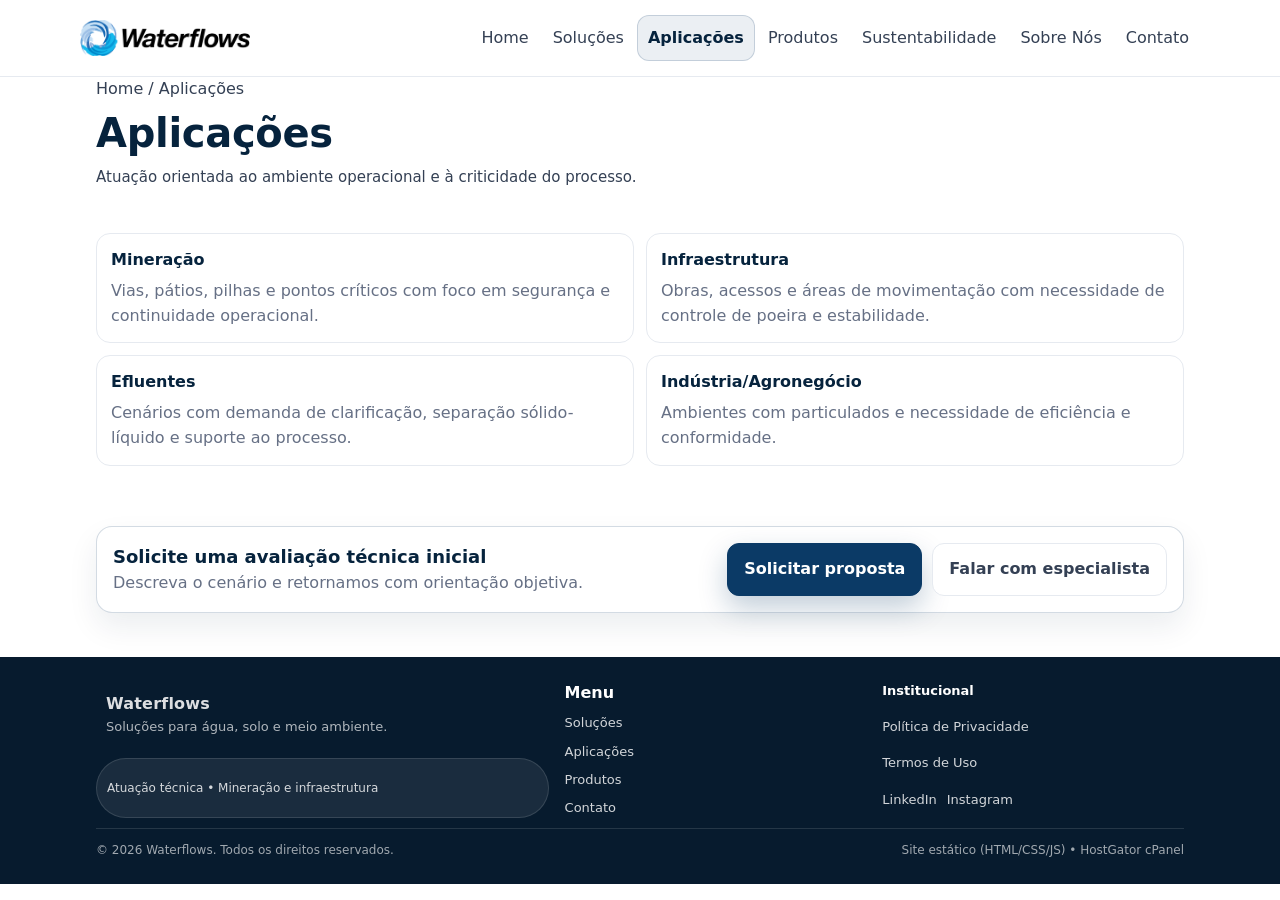
==== aplicacoes.html @ 00b56543 "site inicial" ====
<!doctype html>
<html lang="pt-BR">
<head>
  <meta charset="utf-8" />
  <meta name="viewport" content="width=device-width, initial-scale=1" />
  <title>Aplicações | Waterflows</title>
  <meta name="description" content="Aplicações em mineração, infraestrutura, efluentes e indústria/agronegócio com abordagem técnica e suporte em campo." />
  <meta name="theme-color" content="#0B3A66" />
  <link rel="stylesheet" href="./assets/css/styles.css" />
</head>

<body data-page="aplicacoes">
  <a class="skip-link" href="#conteudo">Pular para o conteúdo</a>

  <header class="site-header" aria-label="Cabeçalho">
    <div class="container header-inner">
        <a class="brand" href="./index.html" aria-label="Ir para a Home Waterflows">
          <img class="brand-logo" src="./assets/img/logo-water-flow.png" alt="Waterflows" />
          <span class="brand-text">
        </a>

      <button class="nav-toggle" type="button" data-nav-toggle aria-label="Abrir menu" aria-expanded="false">
        <svg viewBox="0 0 24 24" fill="none" aria-hidden="true">
          <path d="M4 7h16M4 12h16M4 17h16" stroke="currentColor" stroke-width="2" stroke-linecap="round"/>
        </svg>
      </button>

      <nav class="site-nav" data-nav aria-label="Navegação principal">
        <ul class="nav-list">
          <li><a href="./index.html" data-page="home">Home</a></li>
          <li><a href="./solucoes.html" data-page="solucoes">Soluções</a></li>
          <li><a href="./aplicacoes.html" data-page="aplicacoes">Aplicações</a></li>
          <li><a href="./produtos.html" data-page="produtos">Produtos</a></li>
          <li><a href="./sustentabilidade.html" data-page="sustentabilidade">Sustentabilidade</a></li>
          <li><a href="./sobre.html" data-page="sobre">Sobre Nós</a></li>
          <li><a href="./contato.html" data-page="contato">Contato</a></li>
        </ul>
      </nav>

    </div>
  </header>

  <div data-nav-overlay hidden style="position:fixed; inset:0; background:rgba(6,35,61,0.25); z-index:900;"></div>

  <main id="conteudo">
    <section class="page-hero">
      <div class="container">
        <div class="breadcrumb">Home / Aplicações</div>
        <h1>Aplicações</h1>
        <p class="lead">Atuação orientada ao ambiente operacional e à criticidade do processo.</p>
      </div>
    </section>

    <section class="section" aria-label="Segmentos">
      <div class="container">
        <div class="grid cols-2">
          <article class="card">
            <h3>Mineração</h3>
            <p>Vias, pátios, pilhas e pontos críticos com foco em segurança e continuidade operacional.</p>
          </article>
          <article class="card">
            <h3>Infraestrutura</h3>
            <p>Obras, acessos e áreas de movimentação com necessidade de controle de poeira e estabilidade.</p>
          </article>
          <article class="card">
            <h3>Efluentes</h3>
            <p>Cenários com demanda de clarificação, separação sólido-líquido e suporte ao processo.</p>
          </article>
          <article class="card">
            <h3>Indústria/Agronegócio</h3>
            <p>Ambientes com particulados e necessidade de eficiência e conformidade.</p>
          </article>
        </div>

        <div class="section" style="padding-bottom:0;">
          <div class="cta">
            <div>
              <h2>Solicite uma avaliação técnica inicial</h2>
              <p>Descreva o cenário e retornamos com orientação objetiva.</p>
            </div>
            <div class="hero-actions">
              <a class="btn btn-primary" href="./contato.html">Solicitar proposta</a>
              <a class="btn" href="./contato.html">Falar com especialista</a>
            </div>
          </div>
        </div>

      </div>
    </section>
  </main>

  <footer class="site-footer" aria-label="Rodapé">
    <div class="container">
      <div class="footer-grid">
        <div class="footer-brand">
          <div class="brand">
            <span class="brand-mark" aria-hidden="true"></span>
            <div>
              <div class="footer-title">Waterflows</div>
              <div class="footer-muted">Soluções para água, solo e meio ambiente.</div>
            </div>
          </div>
          <div class="badge">Atuação técnica • Mineração e infraestrutura</div>
        </div>

        <div class="footer-links">
          <strong style="color:#fff;">Menu</strong>
          <a href="./solucoes.html">Soluções</a>
          <a href="./aplicacoes.html">Aplicações</a>
          <a href="./produtos.html">Produtos</a>
          <a href="./contato.html">Contato</a>
        </div>

        <div class="footer-links" aria-label="Links institucionais">
          <strong class="footer-h">Institucional</strong>
          <a href="./politica-de-privacidade.html" aria-label="Política de Privacidade (placeholder)">Política de Privacidade</a>
          <a href="./termos.html" aria-label="Termos de Uso (placeholder)">Termos de Uso</a>
          <div class="social" aria-label="Redes sociais">
            <a href="https://www.linkedin.com/company/waterflows-br/?originalSubdomain=br" aria-label="LinkedIn (placeholder)">LinkedIn</a>
            <a href="https://www.instagram.com/waterflowsbioquimica/" target="_blank" rel="noopener">Instagram</a>
          </div>
        </div>
      </div>

      <div class="footer-bottom">
        <span>© <span id="year"></span> Waterflows. Todos os direitos reservados.</span>
        <span>Site estático (HTML/CSS/JS) • HostGator cPanel</span>
      </div>
    </div>

    <script>document.getElementById('year').textContent = new Date().getFullYear();</script>
  </footer>

  <script src="./assets/js/main.js" defer></script>
</body>
</html>
---- assets/css/styles.css ----
/* Waterflows — styles.css (mobile-first)
   Requisitos: breakpoints 480 / 768 / 1024, acessibilidade básica, clean industrial.
*/

:root{
  --bg: #FFFFFF;
  --bg-soft: #F7F9FC;
  --text: #344054;
  --muted: #667085;
  --border: #E6EAF0;

  --brand: #0B3A66;     /* azul institucional */
  --brand-2: #06233D;   /* azul profundo técnico */
  --accent: #1B5FA6;    /* azul médio de destaque (5%) */

  --radius: 14px;
  --shadow: 0 10px 30px rgba(6,35,61,0.10);

  --container: 1120px;

  /* escala tipográfica (mobile-first) */
  --h1: 28px;
  --h2: 24px;
  --h3: 16px;
  --p: 15px;

  /* espaçamento */
  --section-y: 28px;
}

*{ box-sizing: border-box; }
html{ scroll-behavior: smooth; }
body{
  margin: 0;
  font-family: Inter, Lato, system-ui, -apple-system, Segoe UI, Roboto, Arial, sans-serif;
  color: var(--text);
  background: var(--bg);
  line-height: 1.55;
}

img{ max-width: 100%; height: auto; display: block; }
a{ color: inherit; text-decoration: none; }

/* links em texto (conteúdo) ficam visíveis por padrão */
main a:not(.btn):not(.nav-list a){
  color: var(--brand);
  text-decoration: underline;
  text-decoration-color: rgba(11,58,102,0.35);
  text-underline-offset: 3px;
}
main a:not(.btn):not(.nav-list a):hover{
  text-decoration-color: rgba(11,58,102,0.75);
}

:focus-visible{
  outline: 3px solid rgba(11,58,102,0.35);
  outline-offset: 3px;
  border-radius: 8px;
}

.container{
  width: 100%;
  max-width: var(--container);
  margin: 0 auto;
  padding: 0 16px;
}

.skip-link{
  position: absolute;
  left: -999px;
  top: 12px;
  background: var(--brand);
  color: #fff;
  padding: 10px 12px;
  border-radius: 10px;
  z-index: 2000;
}
.skip-link:focus{ left: 12px; }

/* Skip-link: mantém no DOM (a11y), mas nunca mostra visualmente */
.skip-link{
  position: absolute !important;
  width: 1px !important;
  height: 1px !important;
  padding: 0 !important;
  margin: -1px !important;
  overflow: hidden !important;
  clip: rect(0,0,0,0) !important;
  white-space: nowrap !important;
  border: 0 !important;
}

/* garante que nem com foco apareça */
.skip-link:focus,
.skip-link:focus-visible{
  left: -999px !important;
  top: 12px !important;
}

/* ===== Header / Nav ===== */

.site-header{
  position: sticky;
  top: 0;
  z-index: 1000;
  background: rgba(255,255,255,0.92);
  backdrop-filter: blur(10px);
  border-bottom: 1px solid var(--border);
}

.header-inner{
  display: flex;
  align-items: center;
  justify-content: space-between;
  gap: 12px;
  padding: 12px 0;
}

.brand{
  display: flex;
  align-items: center;
  gap: 10px;
  min-width: 180px;
}

.brand-logo{
  width: 140px;
  height: 44px;
  object-fit: contain;
  display: block;
}

.nav-toggle{
  display: inline-flex;
  align-items: center;
  justify-content: center;
  width: 44px;
  height: 44px;
  border: 1px solid var(--border);
  background: #fff;
  border-radius: 12px;
  cursor: pointer;
}
.nav-toggle svg{ width: 22px; height: 22px; }

.site-nav{
  position: absolute;
  left: 0;
  right: 0;
  top: 64px;
  background: #fff;
  border-bottom: 1px solid var(--border);
  display: none;
}
.site-nav.open{ display: block; }

.nav-list{
  list-style: none;
  margin: 0;
  padding: 10px 16px 16px 16px;
  display: grid;
  gap: 6px;
}

.nav-list a{
  display: flex;
  align-items: center;
  justify-content: space-between;
  padding: 12px 12px;
  border-radius: 12px;
  border: 1px solid transparent;
}

.nav-list a:hover{
  background: var(--bg-soft);
  border-color: var(--border);
}

.nav-list a.active{
  background: rgba(11,58,102,0.08);
  border-color: rgba(11,58,102,0.18);
  color: var(--brand-2);
  font-weight: 700;
}

.nav-overlay{
  position: fixed;
  inset: 0;
  background: rgba(6,35,61,0.25);
  z-index: 900;
}

/* ===== Buttons ===== */

.btn{
  display: inline-flex;
  align-items: center;
  justify-content: center;
  gap: 10px;
  padding: 13px 16px;
  border-radius: 12px;
  border: 1px solid var(--border);
  background: #fff;
  cursor: pointer;
  font-weight: 700;
}

.btn-primary{
  background: var(--brand);
  border-color: var(--brand);
  color: #fff;
  box-shadow: 0 12px 28px rgba(11,58,102,0.25);
}
.btn-primary:hover{ filter: brightness(0.98); }

.btn-invert{
  background: rgba(255,255,255,0.10);
  border-color: rgba(255,255,255,0.22);
  color: #fff;
}
.btn-invert:hover{ background: rgba(255,255,255,0.14); }

/* ===== Typography ===== */

h1{
  margin: 8px 0 10px 0;
  font-size: var(--h1);
  line-height: 1.15;
  letter-spacing: -0.3px;
  color: var(--brand-2);
}

.lead{
  margin: 0;
  color: var(--text);
  font-size: var(--p);
  max-width: 62ch;
}

/* ===== Hero ===== */

.hero{
  padding: 38px 0 18px 0;
  background:
    radial-gradient(900px 350px at 20% 0%, rgba(11,58,102,0.10), transparent 60%),
    radial-gradient(900px 350px at 80% 0%, rgba(6,35,61,0.08), transparent 60%);
}

.hero-grid{
  display: grid;
  gap: 18px;
}

/* institucional: CTA do hero alinhada à esquerda */
.hero-actions{
  margin-top: 18px;
  display: flex;
  flex-wrap: wrap;
  gap: 10px;
  justify-content: flex-start;
}

.hero-actions--cta{
  justify-content: flex-start;
}

.hero.hero-image{
  min-height: 72vh;
  padding: 70px 0 90px;
  position: relative;
  color: #fff;
  background:
    linear-gradient(90deg, rgba(6,35,61,0.88), rgba(6,35,61,0.55)),
    url("./../img/foto-drone.png");
  background-size: cover;
  background-position: center 50%;
  border-bottom: 1px solid rgba(255,255,255,0.10);
}

.hero.hero-image h1{ color:#fff; }
.hero.hero-image .lead{ color: rgba(255,255,255,0.86); }

.hero-panel{
  border: 1px solid var(--border);
  border-radius: var(--radius);
  background: rgba(255,255,255,0.85);
  box-shadow: var(--shadow);
  padding: 14px;
}

.hero-panel--glass{
  background: rgba(255,255,255,0.10);
  border-color: rgba(255,255,255,0.16);
}

.hero-panel--glass .panel-title{ color: #fff; }
.hero-panel--glass .panel-list{ color: rgba(255,255,255,0.82); }

.panel-title{
  font-weight: 800;
  color: var(--brand-2);
  margin: 0 0 8px 0;
}
.panel-list{
  margin: 0;
  padding-left: 18px;
}
.panel-list li{ margin: 6px 0; }

.wave{
  display:block;
  width:100%;
  height: 36px; /* agora aparece */
  margin-top: -2px;
}
.wave path{ fill: var(--bg); }

/* ===== Sections / Grid ===== */

.section{ padding: var(--section-y) 0; }
.section.soft{
  background: var(--bg-soft);
  border-top: 1px solid var(--border);
  border-bottom: 1px solid var(--border);
}

.section-head{
  display: grid;
  gap: 6px;
  margin-bottom: 14px;
}

.section-head.center{
  text-align: center;
  justify-items: center;
}
.section-head.center p{ margin: 0 auto; }

.section-head h2{
  margin: 0;
  font-size: var(--h2);
  color: var(--brand-2);
  letter-spacing: -0.2px;
}
.section-head p{
  margin: 0;
  color: var(--muted);
  max-width: 70ch;
}

.section-actions{
  margin-top: 26px;          /* mais respiro (mobile/tablet) */
  display: flex;
  flex-wrap: wrap;
  gap: 12px;
  justify-content: center;
}

/* desktop: mais “premium” */
@media (min-width: 1024px){
  .section-actions{
    margin-top: 40px;        /* botões bem mais afastados dos cards */
    gap: 14px;
  }
}

.grid{ display: grid; gap: 12px; }

.card{
  border: 1px solid var(--border);
  border-radius: var(--radius);
  background: #fff;
  padding: 14px;
}
.card h3{
  margin: 0 0 6px 0;
  font-size: var(--h3);
  color: var(--brand-2);
}
.card p{ margin: 0; color: var(--muted); }


/* ===== Por que Waterflows ===== */

.section-why{
  background: #fff;
}

.reason-grid{
  align-items: stretch;
}

.reason-card{
  border: 1px solid var(--border);
  border-radius: var(--radius);
  padding: 18px;
  background: #fff;
  transition: box-shadow .2s ease, transform .15s ease;
}

.reason-card:hover{
  box-shadow: 0 14px 34px rgba(6,35,61,0.08);
  transform: translateY(-2px);
}

.reason-number{
  width: 48px;
  height: 48px;
  border-radius: 16px;
  background: var(--brand);
  color: #fff;
  font-weight: 900;
  font-size: 16px;
  display:flex;
  align-items:center;
  justify-content:center;
  margin-bottom: 12px;
  box-shadow: 0 14px 28px rgba(11,58,102,0.25);
}

.reason-card h3{
  margin: 0 0 8px 0;
  font-size: 17px;
  color: var(--brand-2);
}

.reason-card p{
  margin: 0;
  color: var(--muted);
  font-size: 14px;
}

.sr-only{
  position:absolute;
  width:1px;
  height:1px;
  padding:0;
  margin:-1px;
  overflow:hidden;
  clip:rect(0,0,0,0);
  white-space:nowrap;
  border:0;
}

/* ===== Logos ===== */

.logo-row{
  display: grid;
  grid-template-columns: repeat(2, minmax(0,1fr));
  gap: 10px;
  margin-top: 10px;
}

.logo-pill{
  border: 1px dashed rgba(52,64,84,0.35);
  border-radius: 999px;
  padding: 10px 12px;
  background: rgba(255,255,255,0.7);
  display:flex;
  align-items:center;
  justify-content:center;
  min-height: 54px;
}

.logo-pill img{
  max-height: 50px;
  width: auto;
  max-width: 100%;
  object-fit: contain;
  opacity: 1;
  filter: none;
}

/* ===== Aplicações ===== */

.apps-grid{ align-items: stretch; }

.app-card{
  padding: 16px;
  border-radius: var(--radius);
  box-shadow: 0 10px 26px rgba(6,35,61,0.06);
  transition: transform .15s ease, box-shadow .15s ease, border-color .15s ease;
}
.app-card:hover{
  transform: translateY(-2px);
  box-shadow: 0 16px 38px rgba(6,35,61,0.10);
  border-color: rgba(11,58,102,0.22);
}

.app-top{
  display:flex;
  align-items:center;
  justify-content: space-between;
  gap: 12px;
  margin-bottom: 10px;
}

.app-badge{
  display:inline-flex;
  align-items:center;
  padding: 7px 12px;
  border-radius: 999px;
  font-size: 12px;
  font-weight: 800;
  color: var(--brand-2);
  background: rgba(11,58,102,0.08);
  border: 1px solid rgba(11,58,102,0.16);
}

.app-icon{
  width: 42px;
  height: 42px;
  border-radius: 14px;
  display:flex;
  align-items:center;
  justify-content:center;
  color: var(--brand);
  background: rgba(11,58,102,0.06);
  border: 1px solid rgba(11,58,102,0.14);
}
.app-icon svg{ width: 22px; height: 22px; }

.app-card h3{
  margin: 0 0 10px 0;
  letter-spacing: -0.1px;
}

.app-list{
  margin: 0;
  padding-left: 18px;
  color: var(--muted);
}
.app-list li{ margin: 6px 0; }

/* ===== Steps ===== */

.steps{ display: grid; gap: 10px; }

.step{
  display: grid;
  grid-template-columns: 44px 1fr;
  gap: 10px;
  align-items: start;
  padding: 12px;
  border-radius: var(--radius);
  background: #fff;
  border: 1px solid var(--border);
}
.step-num{
  width: 44px;
  height: 44px;
  border-radius: 14px;
  background: rgba(11,58,102,0.10);
  display: flex;
  align-items: center;
  justify-content: center;
  font-weight: 900;
  color: var(--brand-2);
}
.step h3{ margin: 0 0 2px 0; font-size: 15px; color: var(--brand-2); }
.step p{ margin: 0; color: var(--muted); }

/* ===== CTA (sem gradiente chamativo) ===== */

.cta{
  margin-top: 16px;
  display: grid;
  gap: 12px;
  align-items: center;
  border-radius: calc(var(--radius) + 2px);
  border: 1px solid rgba(11,58,102,0.18);
  background: #fff;
  box-shadow: 0 14px 30px rgba(6,35,61,0.08);
  padding: 16px;
}
.cta h2{ margin: 0; font-size: 18px; color: var(--brand-2); }
.cta p{ margin: 0; color: var(--muted); }
.cta .hero-actions{ margin: 0; }

/* ===== Forms (mantido) ===== */

.form{ display: grid; gap: 12px; }
.field{ display: grid; gap: 6px; }

label{
  font-size: 13px;
  color: var(--brand-2);
  font-weight: 700;
}

input, textarea{
  width: 100%;
  padding: 12px 12px;
  border-radius: 12px;
  border: 1px solid var(--border);
  background: #fff;
  font: inherit;
  color: var(--text);
}
textarea{ min-height: 140px; resize: vertical; }

.helper{ font-size: 12px; color: var(--muted); }
.contact-grid{ display: grid; gap: 12px; }

/* ===== Footer ===== */

.site-footer{
  padding: 24px 0;
  background: #071B2E;
  color: rgba(255,255,255,0.86);
}
.footer-grid{ display: grid; gap: 16px; }

.footer-brand{ display: grid; gap: 10px; }

.footer-title{ font-weight: 900; letter-spacing: 0.2px; }
.footer-muted{ color: rgba(255,255,255,0.68); font-size: 13px; }

.footer-h{
  color: #fff;
  font-weight: 800;
  font-size: 13px;
}

.footer-links{ display: grid; gap: 8px; }
.footer-links a{
  color: rgba(255,255,255,0.82);
  font-size: 13px;
}
.footer-links a:hover{ color: #fff; text-decoration: underline; }

.footer-bottom{
  margin-top: 10px;
  padding-top: 12px;
  border-top: 1px solid rgba(255,255,255,0.12);
  display: flex;
  flex-wrap: wrap;
  gap: 10px;
  justify-content: space-between;
  align-items: center;
  font-size: 12px;
  color: rgba(255,255,255,0.62);
}

.social{ display: inline-flex; gap: 10px; }

.badge{
  display: inline-flex;
  align-items: center;
  padding: 8px 10px;
  border-radius: 999px;
  background: rgba(255,255,255,0.08);
  border: 1px solid rgba(255,255,255,0.12);
  color: rgba(255,255,255,0.82);
  font-size: 12px;
}

/* ===== WhatsApp ===== */

.fab{
  position: fixed;
  right: 16px;
  bottom: 16px;
  z-index: 1500;
  display: inline-flex;
  gap: 10px;
  align-items: center;
  padding: 12px 14px;
  border-radius: 999px;
  background: var(--brand);
  color:#fff;
  border: 1px solid rgba(255,255,255,0.18);
  box-shadow: 0 18px 40px rgba(6,35,61,0.35);
}
.fab svg{ width:18px; height:18px; }
.fab span{ font-weight: 800; font-size: 13px; }

/* ===== Breakpoints ===== */

/* ≥ 480px */
@media (min-width: 480px){
  :root{
    --h1: 32px;
    --h2: 26px;
  }
  .logo-row{ grid-template-columns: repeat(3, minmax(0,1fr)); }
}

/* ≥ 768px */
@media (min-width: 768px){
  :root{
    --h1: 36px;
    --h2: 30px;
    --section-y: 36px;
  }

  .nav-toggle{ display: none; }

  .site-nav{
    position: static;
    display: block !important;
    background: transparent;
    border: 0;
  }

  .nav-list{
    padding: 0;
    display: flex;
    gap: 2px;
    align-items: center;
  }

  .nav-list a{ padding: 10px 10px; }

  .hero-grid{
    grid-template-columns: 1.15fr 0.85fr;
    align-items: start;
    gap: 18px;
  }

  .grid.cols-2{ grid-template-columns: repeat(2, minmax(0,1fr)); }
  .grid.cols-3{ grid-template-columns: repeat(3, minmax(0,1fr)); }

  .steps{ grid-template-columns: repeat(2, minmax(0,1fr)); }
  .cta{ grid-template-columns: 1fr auto; }
  .contact-grid{ grid-template-columns: 1.15fr 0.85fr; }
  .footer-grid{ grid-template-columns: 1.2fr 0.8fr 0.8fr; }

  .brand-logo{ width: 170px; height: 52px; }

  /* apps: 2 col já é o padrão aqui */
  .grid.apps-grid{ grid-template-columns: repeat(2, minmax(0,1fr)); }
}

/* ≥ 1024px */
@media (min-width: 1024px){
  :root{
    --h1: 40px;
    --h2: 36px;
    --section-y: 44px;
  }

  .hero{ padding: 52px 0 26px 0; }

  /* apps: 4 col */
  .grid.apps-grid{ grid-template-columns: repeat(4, minmax(0,1fr)); }

  /* lista com 2 colunas controladas */
  .app-list{
    display: grid;
    grid-template-columns: 1fr 1fr;
    column-gap: 16px;
    row-gap: 8px;
    padding-left: 18px;
  }
  .app-list li:last-child{ grid-column: 1 / -1; }
  .app-card h3{ font-size: 15px; }
}

/* ===== Aplicações (cards com imagem dominante) ===== */

.apps-media-grid{
  display: grid;
  gap: 18px;
  margin-top: 10px;
}

/* 1 col no mobile; 2 col >=768; 4 col >=1024 */
@media (min-width: 768px){
  .apps-media-grid{ grid-template-columns: repeat(2, minmax(0,1fr)); }
}
@media (min-width: 1024px){
  .apps-media-grid{ grid-template-columns: repeat(4, minmax(0,1fr)); }
}

.app-media-card{
  position: relative;
  border-radius: var(--radius);
  overflow: hidden;
  min-height: 340px;
  border: 1px solid rgba(6,35,61,0.12);
  background: #000;
  box-shadow: 0 18px 42px rgba(6,35,61,0.12);
  transition: transform .18s ease, box-shadow .18s ease;
}

.app-media-card:hover{
  transform: translateY(-3px);
  box-shadow: 0 26px 58px rgba(6,35,61,0.18);
}

.app-media{
  position: absolute;
  inset: 0;
}
.app-media img{
  width: 100%;
  height: 100%;
  object-fit: cover;
  filter: grayscale(35%) contrast(1.05);
  transform: scale(1.02);
}

/* overlay para leitura + peso institucional */
.app-media-overlay{
  position: absolute;
  inset: 0;
  background:
    linear-gradient(180deg, rgba(6,35,61,0.20) 0%, rgba(6,35,61,0.78) 100%);
}

/* topo: chip + ícone */
.app-media-top{
  position: absolute;
  top: 14px;
  left: 14px;
  right: 14px;
  display: flex;
  align-items: center;
  justify-content: space-between;
  gap: 10px;
}

.app-chip{
  display: inline-flex;
  align-items: center;
  padding: 8px 12px;
  border-radius: 999px;
  font-size: 12px;
  font-weight: 800;
  color: #fff;
  background: rgba(11,58,102,0.92);
  border: 1px solid rgba(255,255,255,0.16);
}

.app-miniicon{
  width: 38px;
  height: 38px;
  border-radius: 14px;
  display: inline-flex;
  align-items: center;
  justify-content: center;
  color: #fff;
  background: rgba(255,255,255,0.10);
  border: 1px solid rgba(255,255,255,0.14);
}
.app-miniicon svg{ width: 20px; height: 20px; }

/* base: título + lista */
.app-media-bottom{
  position: absolute;
  left: 0;
  right: 0;
  bottom: 0;
  padding: 18px 18px 16px 18px;
  background: linear-gradient(
    180deg,
    rgba(6,35,61,0.00) 0%,
    rgba(11,58,102,0.96) 85%
  );
}

.app-media-bottom h3{
  margin: 0 0 10px 0;
  color: #fff;
  font-size: 16px;
  font-weight: 800;
  letter-spacing: -0.2px;
}

.app-media-list{
  margin: 0;
  padding-left: 18px;
  color: rgba(255,255,255,0.86);
}
.app-media-list li{ margin: 6px 0; }


/* ===== Soluções: upgrade institucional ===== */

.feature-cards{
  gap: 18px;
}

.feature-card{
  padding: 0; /* deixa imagem encostar no topo */
  overflow: hidden;
  border-radius: 12px;
  border: 1px solid rgba(6,35,61,0.12);
  box-shadow: 0 12px 28px rgba(6,35,61,0.06);
  transition: transform .18s ease, box-shadow .18s ease, border-color .18s ease;
}

.feature-card:hover{
  transform: translateY(-3px);
  box-shadow: 0 24px 54px rgba(6,35,61,0.10);
  border-color: rgba(11,58,102,0.20);
}

.feature-media{
  position: relative;
  aspect-ratio: 16 / 9;
  overflow: hidden;
  border-top-left-radius: 12px;
  border-top-right-radius: 12px;
}

.feature-media img{
  width: 100%;
  height: 100%;
  object-fit: cover;
  filter: grayscale(18%) contrast(1.05);
  transform: scale(1.02);
}

/* “acabamento” sutil no topo da imagem (técnico, não chamativo) */
.feature-media::after{
  content:"";
  position:absolute;
  inset:0;
  background: linear-gradient(180deg, rgba(6,35,61,0.08) 0%, rgba(6,35,61,0.00) 55%);
  pointer-events:none;
}

.feature-body{
  padding: 14px 16px 16px 16px;
  display: grid;
  gap: 8px;
}

.feature-body h3{
  margin: 0;
  font-size: 16px;
  font-weight: 800;
  color: var(--brand-2);
  letter-spacing: -0.2px;
}

.feature-body p{
  margin: 0;
  color: var(--muted);
  font-size: 14px;
  line-height: 1.55;

  display: -webkit-box;
  -webkit-line-clamp: 3;
  -webkit-box-orient: vertical;
  overflow: hidden;
}

/* barra técnica no topo do card */
.feature-card{
  position: relative;
}

.feature-card::before{
  content:"";
  position:absolute;
  top: 0;
  left: 0;
  right: 0;
  height: 4px;
  background: rgba(11,58,102,0.85);
}

/* equaliza altura do card em grid */
@media (min-width: 768px){
  .feature-card{ height: 100%; }
}


/* ===== Produtos – visual linha técnica ===== */

.product-card{
  padding: 0;
  overflow: hidden;
  border-radius: 12px;
  border: 1px solid rgba(6,35,61,0.12);
  box-shadow: 0 12px 28px rgba(6,35,61,0.06);
  transition: transform .18s ease, box-shadow .18s ease;
}

.product-card:hover{
  transform: translateY(-3px);
  box-shadow: 0 22px 48px rgba(6,35,61,0.12);
}

.product-topbar{
  height: 4px;
  background: rgba(11,58,102,0.85);
}

.product-media{
  display: flex;
  align-items: center;
  justify-content: center;
  padding: 22px 16px;
  background: #f7f9fc;
}

.product-media img{
  max-height: 160px;
  object-fit: contain;
}

.product-body{
  padding: 16px 18px 18px 18px;
  display: grid;
  gap: 6px;
}

.product-code{
  font-size: 12px;
  font-weight: 800;
  letter-spacing: 1px;
  text-transform: uppercase;
  color: rgba(11,58,102,0.85);
}

.product-body h3{
  margin: 0;
  font-size: 15px;
  font-weight: 800;
  color: var(--brand-2);
}

.product-body p{
  margin: 0;
  font-size: 14px;
  color: var(--muted);
  line-height: 1.5;
}

/* ===== Processo circular (Como atuamos) ===== */

.process{
  display: grid;
  gap: 18px;
  margin-top: 14px;
  align-items: center;
}

@media (min-width: 768px){
  .process{
    grid-template-columns: 420px 1fr;
    gap: 26px;
    align-items: start;
  }
}

/* Visual */
.process-visual{
  display: grid;
  place-items: center;
}

.process-ring{
  width: min(380px, 92vw);
  height: auto;
}

.ring-track{
  fill: none;
  stroke: rgba(6,35,61,0.10);
  stroke-width: 18;
}

.ring-seg{
  fill: none;
  stroke: rgba(11,58,102,0.75);
  stroke-width: 18;
  stroke-linecap: round;
  opacity: 0.30;
  transition: opacity .25s ease, stroke .25s ease;
}

.ring-seg.is-active{
  opacity: 1;
  stroke: rgba(11,58,102,0.95);
}

/* Miolo */
.ring-core{
  fill: #fff;
  stroke: rgba(6,35,61,0.10);
  stroke-width: 1;
}

.ring-label{
  font-size: 22px;
  font-weight: 900;
  fill: var(--brand-2);
  letter-spacing: 0.5px;
}
.ring-sub{
  font-size: 12px;
  font-weight: 700;
  fill: rgba(52,64,84,0.72);
}

/* Conteúdo */
.process-tabs{
  display: grid;
  gap: 10px;
}

.process-tab{
  width: 100%;
  display: flex;
  align-items: center;
  gap: 10px;
  padding: 12px 12px;
  border-radius: 12px;
  border: 1px solid rgba(6,35,61,0.10);
  background: #fff;
  cursor: pointer;
  font-weight: 800;
  color: var(--brand-2);
}

.process-tab:hover{
  border-color: rgba(11,58,102,0.20);
  background: rgba(11,58,102,0.03);
}

.process-tab[aria-selected="true"]{
  border-color: rgba(11,58,102,0.30);
  background: rgba(11,58,102,0.06);
}

.tab-num{
  width: 34px;
  height: 34px;
  border-radius: 12px;
  display: grid;
  place-items: center;
  font-weight: 900;
  color: var(--brand-2);
  background: rgba(11,58,102,0.10);
  border: 1px solid rgba(11,58,102,0.16);
}

.process-panel{
  margin-top: 14px;
  padding: 14px 14px;
  border-radius: 12px;
  border: 1px solid rgba(6,35,61,0.10);
  background: #fff;
}

.process-title{
  margin: 0 0 6px 0;
  color: var(--brand-2);
  font-size: 16px;
  font-weight: 900;
}

.process-desc{
  margin: 0;
  color: var(--muted);
}

/* Fallback (mostra só se JS falhar) */
.process-fallback{
  margin: 14px 0 0 0;
  padding-left: 18px;
  color: var(--muted);
}
.process.js .process-fallback{ display: none; }

/* Animação do ring (5 estágios sempre visíveis + preenchimento 1→5)
   Requer SVG com:
   - .ring-seg-track (cinza, sempre visível)
   - .ring-seg-fill  (azul, anima)
*/

/* Track sempre visível */
.ring-seg-track{
  fill: none;
  stroke: rgba(6,35,61,0.16);
  stroke-width: 18;
  stroke-linecap: round;
}

/* Fill animado (começa vazio via JS com dashoffset = totalLength) */
.ring-seg-fill{
  fill: none;
  stroke-width: 18;
  stroke-linecap: round;
  stroke: rgba(11,58,102,0.55);
  transition: stroke .25s ease, opacity .25s ease;
  opacity: 1;
}

/* Estado ativo (segmento atual mais forte) */
.ring-seg-fill.is-active{
  stroke: rgba(11,58,102,0.95);
}

/* Segmentos já concluídos (um pouco menos forte) */
.ring-seg-fill.is-filled{
  stroke: rgba(11,58,102,0.62);
}

/* Acessibilidade: reduz motion = sem animação (JS deve setar offsets direto) */
@media (prefers-reduced-motion: reduce){
  .ring-seg-fill{
    transition: none !important;
  }
}


/* ===== Como atuamos: imagem no desktop, steps no mobile/tablet ===== */

/* ===== Como atuamos: imagem full-bleed no desktop; steps no mobile/tablet ===== */

/* default (mobile/tablet): mostra steps, esconde imagem */
.how-media{ display: none; }
.how-steps{ display: block; }

/* imagem base */
.how-media img{
  width: 100%;
  height: auto;
  display: block;
}

/* desktop (>=1024): mostra imagem, esconde steps e faz full-bleed */
@media (min-width: 1024px){
  .how-media{ display: block; }
  .how-steps{ display: none; }

  .how-media--full{
    width: 100vw;
    margin-left: calc(50% - 50vw);
    margin-right: calc(50% - 50vw);
    padding: 0;
  }

  .how-media--full img{
    width: 100%;
    height: auto;
    border-radius: 0;
    border: 0;
    background: transparent;
  }
}


/* ===== Sustentabilidade: trava SVG para não explodir ===== */
.sustain .sustain-icon{
  width: 72px;
  height: 72px;
  display: grid;
  place-items: center;
  border-radius: 16px;
  background: rgba(11,58,102,0.06);
  border: 1px solid rgba(11,58,102,0.14);
  color: var(--brand);
}

/* O FIX principal */
.sustain .sustain-icon svg{
  width: 34px;     /* tamanho real do ícone dentro do “badge” */
  height: 34px;
  display: block;
}

/* Segurança extra: se existir svg global com width:100% */
.sustain svg{
  max-width: 100%;
}

/* ===== Desktop versão premium ===== */
/* ===== Desktop versão premium (Sustentabilidade) ===== */
@media (min-width: 1024px){

  .sustain{
    position: relative;
    color: #fff;
    background: url("../img/bg-mineracao.jpg") center/cover no-repeat;
  }

  .sustain::before{
    content:"";
    position:absolute;
    inset:0;
    background: rgba(11,58,102,0.72);
    z-index: 0;
  }

  /* garante que TODO o conteúdo fique acima do overlay */
  .sustain .container{
    position: relative;
    z-index: 1;
  }

  /* ✅ COR DO TÍTULO E SUBTÍTULO (o que faltava) */
  .sustain .section-head h2{
    color: #fff !important;
  }
  .sustain .section-head p{
    color: rgba(255,255,255,0.82) !important;
  }

  .sustain-grid{
    display: grid;
    grid-template-columns: repeat(5, minmax(0, 1fr));
    gap: 24px;
    margin-top: 40px;
  }

  .sustain-card{
    background: rgba(6,35,61,0.35);
    border: 1px solid rgba(255,255,255,0.18);
    backdrop-filter: blur(6px);
    border: 1px solid rgba(255,255,255,0.20);
    padding: 28px;
    border-radius: 14px;
    transition: transform .3s ease, box-shadow .3s ease, border-color .3s ease;
  }

  .sustain-card:hover{
    transform: translateY(-6px);
    box-shadow: 0 15px 35px rgba(0,0,0,.30);
    border-color: rgba(255,255,255,0.28);
  }

  .sustain-card h3{
    color: #fff;
  }

.sustain-card p{
  font-size: 13px;
  line-height: 1.5;
  opacity: .9;
}

.sustain-icon{
  width: 56px;
  height: 56px;
  background: rgba(255,255,255,0.12);
  border-radius: 14px;
}

.sustain-icon svg{
  width: 30px;
  height: 30px;
}

.sustain-card{
  transition: transform .25s ease, box-shadow .25s ease;
}

.sustain-card:hover{
  transform: translateY(-6px);
  box-shadow: 0 24px 60px rgba(0,0,0,.35);
}

}

/* ===== Desktop versão premium ===== */
@media (min-width: 1024px){

  .sustain{
    position: relative;
    background: url("../img/bg-mineracao.jpg") center/cover no-repeat;
    color: #fff;
  }

  .sustain::before{
    content: "";
    position: absolute;
    inset: 0;
    background: rgba(11,58,102,0.75); /* azul institucional */
  }

  .sustain .container{
    position: relative;
    z-index: 2;
  }

  .sustain-grid{
    display: grid;
    grid-template-columns: repeat(5, 1fr);
    gap: 24px;
    margin-top: 40px;
  }

  .sustain-card{
    background: rgba(255,255,255,0.08);
    backdrop-filter: blur(6px);
    border: 1px solid rgba(255,255,255,0.2);
    padding: 28px;
    border-radius: 14px;
    transition: transform .3s ease, box-shadow .3s ease;
  }

  .sustain-card:hover{
    transform: translateY(-6px);
    box-shadow: 0 15px 35px rgba(0,0,0,.3);
  }

  .sustain-card h3{
    color: #fff;
  }

  .sustain-card p{
    color: rgba(255,255,255,.85);
  }

  .sustain-icon{
    margin-bottom: 14px;
  }

  .sustain-icon svg{
    width: 36px;
    height: 36px;
    color: #6EDC8C; /* verde institucional */
  }
  /* hover - premium e discreto */
.sustain-card{
  transition: transform .22s ease, box-shadow .22s ease, background-color .22s ease, border-color .22s ease;
}

@media (min-width: 1024px){
  .sustain-card:hover{
    transform: translateY(-6px);
    background: rgba(6,35,61,0.28);         /* azul profundo sutil */
    border-color: rgba(255,255,255,0.28);
    box-shadow: 0 18px 42px rgba(0,0,0,0.28);
  }
}

}

/* destaque leve no card 1 (se você quiser um "carro-chefe") */
@media (min-width: 1024px){
  .sustain-card.is-featured{
    background: rgba(255,255,255,0.12);
    border-color: rgba(255,255,255,0.32);
    transform: translateY(-4px);
  }
}

@media (min-width: 1024px){

  .sustain-card{
    position: relative;
    overflow: hidden;
  }

  .sustain-card::before{
    content:"";
    position:absolute;
    left: 24px;
    right: 24px;
    top: 14px;
    height: 3px;
    border-radius: 999px;
    background: linear-gradient(
      90deg,
      rgba(255,255,255,0),
      rgba(255,255,255,0.55),
      rgba(255,255,255,0)
    );
    opacity: 0;
    transition: opacity .25s ease;
  }

  .sustain-card:hover::before{
    opacity: 1;
  }

}

@media (min-width: 1024px){

  /* garante base */
  .sustain-card{ position: relative; overflow: hidden; }

  /* linha */
  .sustain-card::before{
    content:"";
    position:absolute;
    left: 24px;
    right: 24px;
    top: 14px;
    height: 3px;
    border-radius: 999px;
    background: linear-gradient(
      90deg,
      rgba(255,255,255,0),
      rgba(255,255,255,0.55),
      rgba(255,255,255,0)
    );
    opacity: 0;
    transition: opacity .25s ease;
  }

  /* hover mostra */
  .sustain-card:hover::before{ opacity: 1; }

  /* destaque permanente */
  .sustain-card.is-featured::before{ opacity: 1; }

  /* e um “peso” sutil no destaque */
  .sustain-card.is-featured{
  background: rgba(6,35,61,0.45);
    border-color: rgba(255,255,255,0.26);
    transform: translateY(-2px);
  }
}

/* ===== Ajuste premium: ícones menores + mais equilíbrio ===== */
@media (min-width: 1024px){

  /* badge do ícone (container) */
  .sustain .sustain-ico{
    width: 56px;
    height: 56px;
    border-radius: 16px;
    display: grid;
    place-items: center;
  background: rgba(255,255,255,0.07);
  border: 1px solid rgba(255,255,255,0.14);
  }

  /* tamanho real do SVG */
  .sustain .sustain-ico svg{
    width: 34px;   /* ↓ aqui é o principal */
    height: 34px;
    display: block;
  }

  /* os cards ficam mais “premium” com mais respiro */
  .sustain-card{
    padding: 26px; /* levemente menor que 28 pra equilibrar */
  }

  /* título sobe um pouco pra compensar ícone menor */
  .sustain-card h3{
    margin-top: 10px;
    font-size: 16px;
      font-weight: 600;
    line-height: 1.25;
  }

  /* texto com leitura melhor */
  .sustain-card p{
    font-size: 13px;
    line-height: 1.55;
      font-weight: 400;
    opacity: .85;
  }
}

/* encosta a próxima section na wave */
.wave + .section{
  padding-top: 0;
}
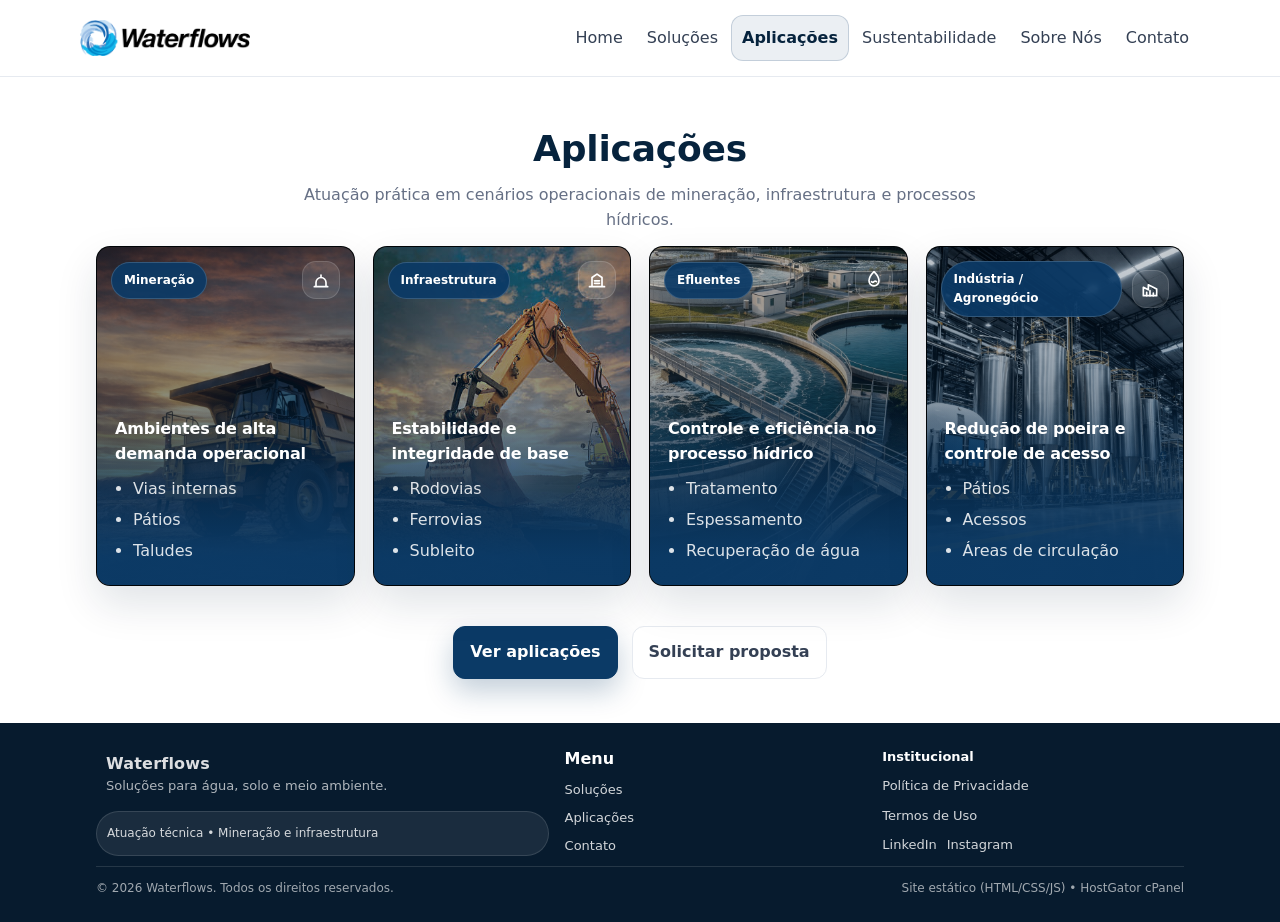
==== commit 66615adc: "descrição da alteração" ====
--- a/aplicacoes.html
+++ b/aplicacoes.html
@@ -30,7 +30,6 @@
           <li><a href="./index.html" data-page="home">Home</a></li>
           <li><a href="./solucoes.html" data-page="solucoes">Soluções</a></li>
           <li><a href="./aplicacoes.html" data-page="aplicacoes">Aplicações</a></li>
-          <li><a href="./produtos.html" data-page="produtos">Produtos</a></li>
           <li><a href="./sustentabilidade.html" data-page="sustentabilidade">Sustentabilidade</a></li>
           <li><a href="./sobre.html" data-page="sobre">Sobre Nós</a></li>
           <li><a href="./contato.html" data-page="contato">Contato</a></li>
@@ -40,52 +39,141 @@
     </div>
   </header>
 
-  <div data-nav-overlay hidden style="position:fixed; inset:0; background:rgba(6,35,61,0.25); z-index:900;"></div>
-
-  <main id="conteudo">
-    <section class="page-hero">
-      <div class="container">
-        <div class="breadcrumb">Home / Aplicações</div>
-        <h1>Aplicações</h1>
-        <p class="lead">Atuação orientada ao ambiente operacional e à criticidade do processo.</p>
-      </div>
-    </section>
-
-    <section class="section" aria-label="Segmentos">
-      <div class="container">
-        <div class="grid cols-2">
-          <article class="card">
-            <h3>Mineração</h3>
-            <p>Vias, pátios, pilhas e pontos críticos com foco em segurança e continuidade operacional.</p>
-          </article>
-          <article class="card">
-            <h3>Infraestrutura</h3>
-            <p>Obras, acessos e áreas de movimentação com necessidade de controle de poeira e estabilidade.</p>
-          </article>
-          <article class="card">
-            <h3>Efluentes</h3>
-            <p>Cenários com demanda de clarificação, separação sólido-líquido e suporte ao processo.</p>
-          </article>
-          <article class="card">
-            <h3>Indústria/Agronegócio</h3>
-            <p>Ambientes com particulados e necessidade de eficiência e conformidade.</p>
-          </article>
-        </div>
-
-        <div class="section" style="padding-bottom:0;">
-          <div class="cta">
-            <div>
-              <h2>Solicite uma avaliação técnica inicial</h2>
-              <p>Descreva o cenário e retornamos com orientação objetiva.</p>
-            </div>
-            <div class="hero-actions">
-              <a class="btn btn-primary" href="./contato.html">Solicitar proposta</a>
-              <a class="btn" href="./contato.html">Falar com especialista</a>
-            </div>
-          </div>
-        </div>
-
-      </div>
+<section class="section" aria-label="Aplicações">
+  <div class="container">
+    <div class="section-head center">
+      <h2>Aplicações</h2>
+      <p>Atuação prática em cenários operacionais de mineração, infraestrutura e processos hídricos.</p>
+    </div>
+
+    <div class="apps-media-grid">
+
+      <article class="app-media-card">
+        <div class="app-media">
+          <img src="./assets/img/mineração.png"
+               alt="Mineração: vias internas, pátios e taludes"
+               loading="lazy" decoding="async">
+        </div>
+
+        <div class="app-media-overlay"></div>
+
+        <div class="app-media-top">
+          <span class="app-chip">Mineração</span>
+          <span class="app-miniicon" aria-hidden="true">
+            <svg viewBox="0 0 24 24" fill="none">
+              <path d="M4 20h16" stroke="currentColor" stroke-width="2" stroke-linecap="round"/>
+              <path d="M6 20v-5a6 6 0 0 1 12 0v5" stroke="currentColor" stroke-width="2" stroke-linejoin="round"/>
+              <path d="M12 9V6" stroke="currentColor" stroke-width="2" stroke-linecap="round"/>
+            </svg>
+          </span>
+        </div>
+
+        <div class="app-media-bottom">
+          <h3>Ambientes de alta demanda operacional</h3>
+          <ul class="app-media-list">
+            <li>Vias internas</li>
+            <li>Pátios</li>
+            <li>Taludes</li>
+          </ul>
+        </div>
+      </article>
+
+      <article class="app-media-card">
+        <div class="app-media">
+          <img src="./assets/img/infraestrutura.jpg"
+               alt="Infraestrutura: rodovias, ferrovias e subleito"
+               loading="lazy" decoding="async">
+        </div>
+
+        <div class="app-media-overlay"></div>
+
+        <div class="app-media-top">
+          <span class="app-chip">Infraestrutura</span>
+          <span class="app-miniicon" aria-hidden="true">
+            <svg viewBox="0 0 24 24" fill="none">
+              <path d="M3 20h18" stroke="currentColor" stroke-width="2" stroke-linecap="round"/>
+              <path d="M6 20V9l6-4 6 4v11" stroke="currentColor" stroke-width="2" stroke-linejoin="round"/>
+              <path d="M9 13h6M9 16h6" stroke="currentColor" stroke-width="2" stroke-linecap="round"/>
+            </svg>
+          </span>
+        </div>
+
+        <div class="app-media-bottom">
+          <h3>Estabilidade e integridade de base</h3>
+          <ul class="app-media-list">
+            <li>Rodovias</li>
+            <li>Ferrovias</li>
+            <li>Subleito</li>
+          </ul>
+        </div>
+      </article>
+
+      <article class="app-media-card">
+        <div class="app-media">
+          <img src="./assets/img/efluentes.png"
+               alt="Efluentes: tratamento, espessamento e recuperação de água"
+               loading="lazy" decoding="async">
+        </div>
+
+        <div class="app-media-overlay"></div>
+
+        <div class="app-media-top">
+          <span class="app-chip">Efluentes</span>
+          <span class="app-miniicon" aria-hidden="true">
+            <svg viewBox="0 0 24 24" fill="none">
+              <path d="M12 2s6 6 6 11a6 6 0 0 1-12 0c0-5 6-11 6-11Z" stroke="currentColor" stroke-width="2" stroke-linejoin="round"/>
+              <path d="M9 14c1 1 2 1 3 0 1-1 2-1 3 0" stroke="currentColor" stroke-width="2" stroke-linecap="round"/>
+            </svg>
+          </span>
+        </div>
+
+        <div class="app-media-bottom">
+          <h3>Controle e eficiência no processo hídrico</h3>
+          <ul class="app-media-list">
+            <li>Tratamento</li>
+            <li>Espessamento</li>
+            <li>Recuperação de água</li>
+          </ul>
+        </div>
+      </article>
+
+      <article class="app-media-card">
+        <div class="app-media">
+          <img src="./assets/img/industria.png"
+               alt="Indústria e agronegócio: pátios, acessos e áreas de circulação"
+               loading="lazy" decoding="async">
+        </div>
+
+        <div class="app-media-overlay"></div>
+
+        <div class="app-media-top">
+          <span class="app-chip">Indústria / Agronegócio</span>
+          <span class="app-miniicon" aria-hidden="true">
+            <svg viewBox="0 0 24 24" fill="none">
+              <path d="M4 20V10l6 3V7l10 5v8H4Z" stroke="currentColor" stroke-width="2" stroke-linejoin="round"/>
+              <path d="M8 20v-4M12 20v-6M16 20v-3" stroke="currentColor" stroke-width="2" stroke-linecap="round"/>
+            </svg>
+          </span>
+        </div>
+
+        <div class="app-media-bottom">
+          <h3>Redução de poeira e controle de acesso</h3>
+          <ul class="app-media-list">
+            <li>Pátios</li>
+            <li>Acessos</li>
+            <li>Áreas de circulação</li>
+          </ul>
+        </div>
+      </article>
+
+    </div>
+
+    <div class="section-actions">
+      <a class="btn btn-primary" href="./aplicacoes.html">Ver aplicações</a>
+      <a class="btn" href="./contato.html">Solicitar proposta</a>
+    </div>
+  </div>
+</section>
     </section>
   </main>
 
@@ -107,7 +195,6 @@
           <strong style="color:#fff;">Menu</strong>
           <a href="./solucoes.html">Soluções</a>
           <a href="./aplicacoes.html">Aplicações</a>
-          <a href="./produtos.html">Produtos</a>
           <a href="./contato.html">Contato</a>
         </div>
 
--- a/assets/css/styles.css
+++ b/assets/css/styles.css
@@ -763,6 +763,12 @@
   display: grid;
   gap: 18px;
   margin-top: 10px;
+}
+
+.section-how{
+  background: #fff;
+  border-top: 1px solid var(--border);
+  border-bottom: 1px solid var(--border);
 }
 
 /* 1 col no mobile; 2 col >=768; 4 col >=1024 */
@@ -1558,4 +1564,411 @@
 /* encosta a próxima section na wave */
 .wave + .section{
   padding-top: 0;
-}+}
+
+/* ===== Home: soluções com 5 cards ===== */
+
+.solutions-home-grid{
+  display: grid;
+  gap: 18px;
+  margin-top: 12px;
+}
+
+.solution-home-card{
+  padding: 0;
+}
+
+.solution-card-link{
+  display: flex;
+  flex-direction: column;
+  height: 100%;
+  color: inherit;
+  text-decoration: none !important;
+}
+
+.solution-card-link:hover .feature-body h3{
+  color: var(--brand);
+}
+
+.solution-card-link:focus-visible{
+  outline: none;
+}
+
+.solution-home-card .feature-body{
+  padding: 16px 18px 18px 18px;
+  gap: 10px;
+}
+
+.solution-home-card .feature-body h3{
+  font-size: 16px;
+  line-height: 1.3;
+  transition: color .18s ease;
+}
+
+.solution-home-card .feature-body p{
+  -webkit-line-clamp: unset;
+  overflow: visible;
+  display: block;
+  font-size: 14px;
+  line-height: 1.6;
+}
+
+.solution-home-card .feature-media{
+  aspect-ratio: 16 / 9;
+}
+
+/* card sem foto */
+.feature-card--icon{
+  background:
+    linear-gradient(180deg, rgba(11,58,102,0.04), rgba(6,35,61,0.02));
+}
+
+.solution-home-card--bio .solution-icon-wrap{
+  aspect-ratio: 16 / 9;
+  display: grid;
+  place-items: center;
+  padding: 24px;
+  background:
+    radial-gradient(600px 220px at 20% 0%, rgba(11,58,102,0.08), transparent 60%),
+    linear-gradient(180deg, #F7F9FC 0%, #EEF3F8 100%);
+  border-bottom: 1px solid rgba(6,35,61,0.08);
+}
+
+.solution-icon-box{
+  width: 74px;
+  height: 74px;
+  border-radius: 22px;
+  display: grid;
+  place-items: center;
+  background: rgba(11,58,102,0.10);
+  border: 1px solid rgba(11,58,102,0.14);
+  color: var(--brand);
+  box-shadow: 0 14px 30px rgba(6,35,61,0.08);
+}
+
+.solution-icon-box svg{
+  width: 36px;
+  height: 36px;
+  display: block;
+}
+
+/* tablet */
+@media (min-width: 768px){
+  .solutions-home-grid{
+    grid-template-columns: repeat(2, minmax(0, 1fr));
+  }
+}
+
+/* desktop */
+@media (min-width: 1024px){
+  .solutions-home-grid{
+    grid-template-columns: repeat(6, minmax(0, 1fr));
+    align-items: stretch;
+  }
+
+  .solutions-home-grid > article:nth-child(1),
+  .solutions-home-grid > article:nth-child(2),
+  .solutions-home-grid > article:nth-child(3){
+    grid-column: span 2;
+  }
+
+  .solutions-home-grid > article:nth-child(4){
+    grid-column: 2 / span 2;
+  }
+
+  .solutions-home-grid > article:nth-child(5){
+    grid-column: 4 / span 2;
+  }
+
+  .solution-home-card{
+    height: 100%;
+  }
+
+  .solution-home-card .feature-body h3{
+    font-size: 17px;
+  }
+}
+/* ===== Página interna de solução ===== */
+
+.solution-hero{
+  position: relative;
+  min-height: 72vh;
+  display: flex;
+  align-items: center;
+  overflow: hidden;
+  border-bottom: 1px solid rgba(255,255,255,0.10);
+  background: var(--brand-2);
+}
+
+.solution-hero-bg{
+  position: absolute;
+  inset: 0;
+}
+
+.solution-hero-bg img{
+  width: 100%;
+  height: 100%;
+  object-fit: cover;
+  object-position: center;
+}
+
+.solution-hero-overlay{
+  position: absolute;
+  inset: 0;
+  background:
+    linear-gradient(90deg, rgba(6,35,61,0.86) 0%, rgba(6,35,61,0.62) 45%, rgba(6,35,61,0.30) 100%);
+}
+
+.solution-hero-inner{
+  position: relative;
+  z-index: 1;
+  display: grid;
+  gap: 20px;
+  padding-top: 64px;
+  padding-bottom: 64px;
+}
+
+.solution-hero-copy{
+  max-width: 720px;
+  color: #fff;
+}
+
+.solution-eyebrow{
+  margin: 0 0 10px 0;
+  font-size: 12px;
+  font-weight: 800;
+  letter-spacing: 1px;
+  text-transform: uppercase;
+  color: rgba(255,255,255,0.72);
+}
+
+.solution-hero h1{
+  color: #fff;
+  margin-bottom: 12px;
+}
+
+.solution-lead{
+  margin: 0;
+  max-width: 60ch;
+  color: rgba(255,255,255,0.86);
+  font-size: 16px;
+  line-height: 1.65;
+}
+
+.solution-hero-panel{
+  border: 1px solid rgba(255,255,255,0.16);
+  border-radius: 14px;
+  background: rgba(255,255,255,0.10);
+  backdrop-filter: blur(6px);
+  box-shadow: 0 16px 42px rgba(6,35,61,0.20);
+  padding: 16px;
+  max-width: 420px;
+}
+
+.solution-hero-panel .panel-title{
+  color: #fff;
+}
+
+.solution-hero-panel .panel-list{
+  color: rgba(255,255,255,0.84);
+}
+
+.solution-block{
+  position: relative;
+}
+
+.solution-split{
+  display: grid;
+  gap: 18px;
+  align-items: center;
+}
+
+.solution-copy p{
+  margin: 0 0 16px 0;
+  color: var(--text);
+}
+
+.solution-copy p:last-child{
+  margin-bottom: 0;
+}
+
+.solution-media-card{
+  border-radius: 14px;
+  overflow: hidden;
+  border: 1px solid rgba(6,35,61,0.10);
+  box-shadow: 0 16px 38px rgba(6,35,61,0.08);
+  background: #fff;
+}
+
+.solution-media-card img{
+  width: 100%;
+  height: 100%;
+  display: block;
+  object-fit: cover;
+}
+
+.solution-benefits-grid{
+  display: grid;
+  gap: 14px;
+  margin-top: 8px;
+}
+
+.solution-benefit-card{
+  border: 1px solid var(--border);
+  border-radius: 14px;
+  background: #fff;
+  padding: 18px;
+  display: grid;
+  gap: 14px;
+  align-content: start;
+  min-height: 100%;
+  box-shadow: 0 10px 26px rgba(6,35,61,0.05);
+  transition: transform .18s ease, box-shadow .18s ease, border-color .18s ease;
+}
+
+.solution-benefit-card:hover{
+  transform: translateY(-3px);
+  box-shadow: 0 18px 42px rgba(6,35,61,0.09);
+  border-color: rgba(11,58,102,0.18);
+}
+
+.solution-benefit-icon{
+  width: 54px;
+  height: 54px;
+  border-radius: 16px;
+  display: grid;
+  place-items: center;
+  color: var(--brand);
+  background: rgba(11,58,102,0.08);
+  border: 1px solid rgba(11,58,102,0.14);
+}
+
+.solution-benefit-icon svg{
+  width: 28px;
+  height: 28px;
+  display: block;
+}
+
+.solution-benefit-card h3{
+  margin: 0;
+  font-size: 16px;
+  line-height: 1.45;
+  color: var(--brand-2);
+}
+
+.solution-product-band{
+  background:
+    linear-gradient(180deg, rgba(11,58,102,0.05), rgba(6,35,61,0.02));
+}
+
+.solution-product-wrap{
+  display: grid;
+  gap: 20px;
+  align-items: center;
+}
+
+.solution-product-copy{
+  max-width: 620px;
+}
+
+.solution-product-label{
+  margin: 0 0 6px 0;
+  font-size: 12px;
+  font-weight: 800;
+  letter-spacing: 1px;
+  text-transform: uppercase;
+  color: rgba(11,58,102,0.78);
+}
+
+.solution-product-copy h2{
+  margin: 0 0 10px 0;
+  color: var(--brand-2);
+}
+
+.solution-product-copy p{
+  margin: 0;
+  color: var(--text);
+}
+
+.solution-product-media{
+  border-radius: 14px;
+  overflow: hidden;
+  border: 1px solid rgba(6,35,61,0.10);
+  background: #fff;
+  box-shadow: 0 16px 38px rgba(6,35,61,0.08);
+  display: flex;
+  align-items: center;
+  justify-content: center;
+  padding: 18px;
+}
+
+.solution-product-media img{
+  max-height: 280px;
+  object-fit: contain;
+}
+
+@media (min-width: 768px){
+  .solution-hero-inner{
+    grid-template-columns: 1.2fr 0.8fr;
+    align-items: end;
+    min-height: 72vh;
+  }
+
+  .solution-split{
+    grid-template-columns: 1fr 1fr;
+    gap: 24px;
+  }
+
+  .solution-split--reverse{
+    grid-template-columns: 1fr 1fr;
+  }
+
+  .solution-benefits-grid{
+    grid-template-columns: repeat(2, minmax(0,1fr));
+  }
+
+  .solution-product-wrap{
+    grid-template-columns: 1.05fr 0.95fr;
+  }
+}
+
+@media (min-width: 1024px){
+  .solution-hero{
+    min-height: 78vh;
+  }
+
+  .solution-hero-inner{
+    padding-top: 86px;
+    padding-bottom: 86px;
+  }
+
+  .solution-lead{
+    font-size: 17px;
+  }
+
+  .solution-split{
+    grid-template-columns: 1.02fr 0.98fr;
+    gap: 34px;
+  }
+
+  .solution-split--reverse{
+    grid-template-columns: 1.02fr 0.98fr;
+  }
+
+  .solution-benefits-grid{
+    grid-template-columns: repeat(5, minmax(0,1fr));
+  }
+
+  .solution-product-wrap{
+    grid-template-columns: 1.05fr 0.95fr;
+    gap: 32px;
+  }
+}
+
+/* ===== Página de solução com 4 benefícios ===== */
+@media (min-width: 1024px){
+  .solution-benefits-grid--4{
+    grid-template-columns: repeat(4, minmax(0,1fr));
+  }
+}
+
